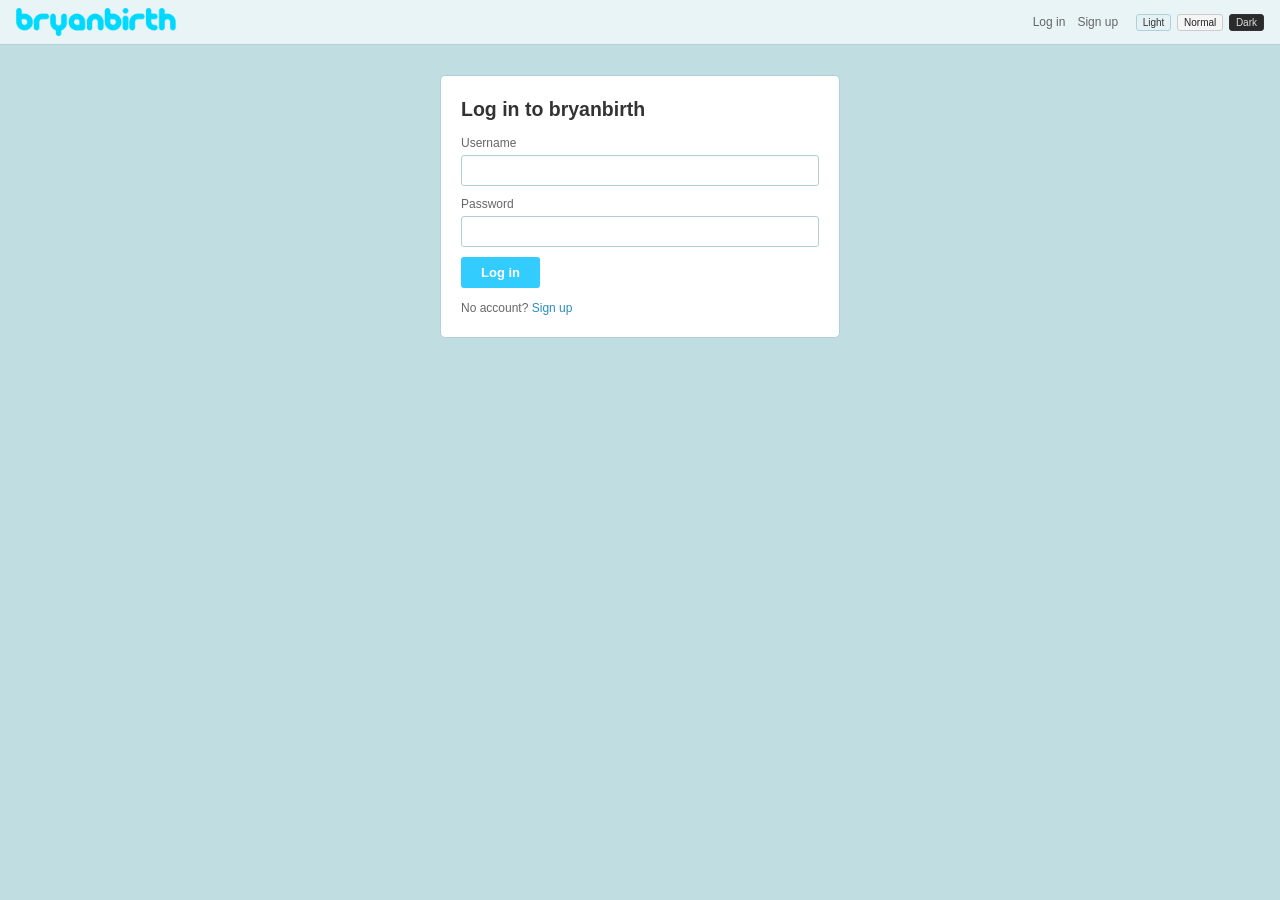
==== settings.html @ 0b926d8b "Add files via upload" ====
<!DOCTYPE html>
<html lang="en"><head><meta charset="UTF-8"><meta name="viewport" content="width=device-width,initial-scale=1"><title>Settings - bryanbirth</title><link rel="stylesheet" href="css/style.css"></head>
<body>
<div id="top"></div>
<div class="form-page">
  <h2>Settings</h2>
  <div id="msg"></div>
  <div id="form"><div class="loading">Loading...</div></div>
</div>
<script src="js/config.js"></script><script src="js/api.js"></script><script src="js/ui.js"></script>
<script>
initTheme();if(checkBanGate())throw 0;
document.getElementById('top').innerHTML=renderTop();bindChrome();
const u=getSession();if(!u)location.href='login.html';
(async()=>{
  const p=await getProfile(u.username);
  document.getElementById('form').innerHTML=`
    <label>Display name</label><input type="text" id="dname" value="${esc(p.display_name||'')}">
    <label>Avatar URL</label><input type="url" id="av" value="${esc(p.avatar_url||'')}">
    <label>Bio</label><input type="text" id="bio" value="${esc(p.bio||'')}">
    <label>Theme</label>
    <p><button type="button" data-theme="light">Light</button>
    <button type="button" data-theme="normal">Normal</button>
    <button type="button" data-theme="dark">Dark</button></p>
    <button type="button" id="save" style="margin-top:10px">Save</button>`;
  document.querySelectorAll('[data-theme]').forEach(b=>b.onclick=()=>applyTheme(b.getAttribute('data-theme')));
  document.getElementById('save').onclick=async()=>{
    try{
      const data={display_name:document.getElementById('dname').value.trim(),avatar_url:document.getElementById('av').value.trim(),bio:document.getElementById('bio').value.trim()};
      await api('profiles?username=eq.'+encodeURIComponent(u.username),{method:'PATCH',body:JSON.stringify(data)});
      setSession({...u,...data});
      document.getElementById('msg').innerHTML='<div class="success">Saved</div>';
    }catch(e){document.getElementById('msg').innerHTML='<div class="error">'+esc(e.message)+'</div>';}
  };
})();
</script>
</body></html>
---- css/style.css ----
*{margin:0;padding:0;box-sizing:border-box}
:root{
  --bg:#c0dde1;--bg2:#fff;--bg3:#e5f2f5;--text:#333;--muted:#666;--border:#b0d0d8;
  --link:#2a8cbe;--accent:#33ccff;--side:#a8d0d8;--top:#e8f4f6;--input:#fff;--danger:#c00;
}
[data-theme="dark"]{
  --bg:#1a1a1a;--bg2:#222;--bg3:#2a2a2a;--text:#ddd;--muted:#888;--border:#333;
  --link:#6ec1ff;--accent:#1da1f2;--side:#1e1e1e;--top:#111;--input:#1a1a1a;--danger:#f66;
}
[data-theme="normal"]{
  --bg:#e8e8e8;--bg2:#fff;--bg3:#f5f5f5;--text:#222;--muted:#555;--border:#ccc;
  --link:#0033cc;--accent:#1da1f2;--side:#ddd;--top:#f0f0f0;--input:#fff;--danger:#c00;
}
body{font-family:Arial,Helvetica,sans-serif;font-size:13px;background:var(--bg);color:var(--text);line-height:1.4;min-height:100vh}
a{color:var(--link);text-decoration:none}a:hover{text-decoration:underline}
.topbar{background:var(--top);border-bottom:1px solid var(--border);padding:8px 16px;display:flex;justify-content:space-between;align-items:center}
.topbar img{height:28px;vertical-align:middle}
.topbar nav a{margin-left:12px;font-size:12px;color:var(--muted)}
.topbar nav a:hover{color:var(--text)}
.theme-btns{margin-left:12px}
.theme-btns button{font-size:10px;padding:2px 6px;margin-left:2px;cursor:pointer;background:var(--bg3);border:1px solid var(--border);color:var(--text);border-radius:3px}
.wrap{max-width:920px;margin:14px auto;padding:0 12px;display:flex;gap:16px}
.main{flex:1;min-width:0}
.side{width:250px;flex-shrink:0}
.box{background:var(--bg2);border:1px solid var(--border);border-radius:5px;margin-bottom:12px;overflow:hidden}
.box-h{background:var(--bg3);padding:8px 12px;font-weight:bold;font-size:13px;border-bottom:1px solid var(--border)}
.box-b{padding:10px 12px}
.compose textarea{width:100%;height:70px;background:var(--input);border:1px solid var(--border);color:var(--text);padding:8px;font-size:13px;resize:vertical;border-radius:3px}
.compose .bar{display:flex;justify-content:space-between;align-items:center;margin-top:8px;flex-wrap:wrap;gap:6px}
.compose .count{font-size:11px;color:var(--muted)}
.compose button.tweet-btn{background:var(--accent);color:#fff;border:none;padding:6px 16px;font-size:12px;font-weight:bold;cursor:pointer;border-radius:12px}
.compose button.tweet-btn:disabled{opacity:.4;cursor:not-allowed}
.compose .media-row{margin-top:6px;font-size:11px;color:var(--muted)}
.compose .media-row input[type=file]{font-size:11px;color:var(--text)}
.tweet{padding:10px 12px;border-bottom:1px solid var(--border);display:flex;gap:10px}
.tweet:hover{background:var(--bg3)}
.tweet .av{width:40px;height:40px;border-radius:4px;object-fit:cover;background:var(--border);flex-shrink:0}
.tweet .body{flex:1;min-width:0}
.tweet .user{font-weight:bold;color:var(--text)}
.tweet .user a{color:var(--text)}
.tweet .meta{font-size:11px;color:var(--muted);margin-left:4px}
.tweet .text{margin-top:4px;color:var(--text);word-wrap:break-word;white-space:pre-wrap}
.tweet .media img,.tweet .media video{max-width:100%;max-height:280px;margin-top:8px;border-radius:4px;border:1px solid var(--border)}
.tweet .actions{margin-top:6px;font-size:11px}
.tweet .actions a,.tweet .actions button{color:var(--muted);margin-right:10px;background:none;border:none;cursor:pointer;font-size:11px;padding:0}
.tweet .actions a:hover,.tweet .actions button:hover{color:var(--link)}
.profile-card{text-align:center}
.profile-card .av{width:64px;height:64px;border-radius:6px;object-fit:cover;margin:8px auto;display:block;background:var(--border)}
.profile-card .name{font-weight:bold;font-size:14px}
.profile-card .stats{font-size:11px;color:var(--muted);margin-top:6px}
.side-links a{display:block;padding:4px 0;font-size:12px}
.search-box input{width:100%;padding:6px;background:var(--input);border:1px solid var(--border);color:var(--text);font-size:12px;border-radius:3px}
.form-page{max-width:400px;margin:30px auto;background:var(--bg2);border:1px solid var(--border);padding:20px;border-radius:5px}
.form-page h2{margin-bottom:12px}
.form-page label{display:block;font-size:12px;margin-bottom:3px;color:var(--muted)}
.form-page input{width:100%;padding:7px;margin-bottom:10px;background:var(--input);border:1px solid var(--border);color:var(--text);font-size:13px;border-radius:3px}
.form-page button{background:var(--accent);color:#fff;border:none;padding:8px 20px;font-size:13px;cursor:pointer;border-radius:3px;font-weight:bold}
.error{background:#3a1515;border:1px solid #a33;color:#f88;padding:8px;margin:8px 0;font-size:12px;border-radius:3px}
[data-theme="light"] .error,[data-theme="normal"] .error{background:#ffe0e0;border-color:#c00;color:#c00}
.success{background:#153a15;border:1px solid #3a3;color:#8f8;padding:8px;margin:8px 0;font-size:12px;border-radius:3px}
[data-theme="light"] .success,[data-theme="normal"] .success{background:#e0ffe0;border-color:#090;color:#090}
.loading{padding:20px;text-align:center;color:var(--muted)}
.ban-screen{max-width:500px;margin:80px auto;text-align:center;padding:30px;background:#1a0000;border:2px solid #a00;border-radius:6px;color:#eee}
.ban-screen h1{color:#f44;font-size:22px;margin-bottom:12px}
.footer{text-align:center;padding:20px;font-size:11px;color:var(--muted)}
.admin-badge{background:#c00;color:#fff;font-size:9px;padding:1px 4px;border-radius:2px;margin-left:4px}
@media(max-width:700px){.wrap{flex-direction:column}.side{width:100%}}
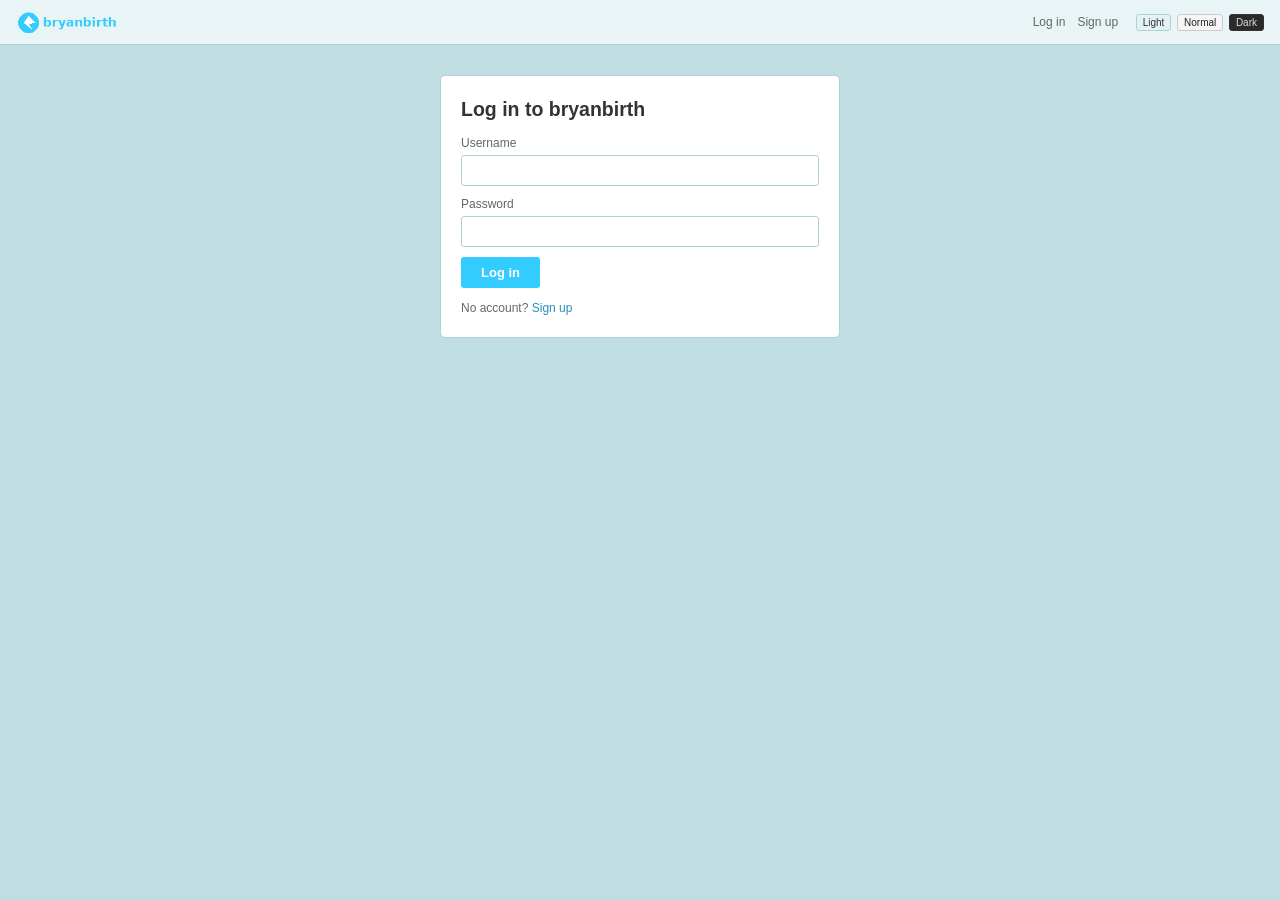
==== commit 3567cb74: "Add files via upload" ====
--- a/settings.html
+++ b/settings.html
@@ -15,8 +15,13 @@
 (async()=>{
   const p=await getProfile(u.username);
   document.getElementById('form').innerHTML=`
+    <div style="text-align:center;margin-bottom:12px">
+      <img id="avprev" class="av" src="${esc(p.avatar_url||'https://via.placeholder.com/64')}" alt="" style="width:72px;height:72px;border-radius:6px;object-fit:cover">
+    </div>
     <label>Display name</label><input type="text" id="dname" value="${esc(p.display_name||'')}">
-    <label>Avatar URL</label><input type="url" id="av" value="${esc(p.avatar_url||'')}">
+    <label>Change Profile Picture (upload)</label>
+    <input type="file" id="avfile" accept="image/*">
+    <label>Or Avatar URL</label><input type="url" id="av" value="${esc(p.avatar_url||'')}">
     <label>Bio</label><input type="text" id="bio" value="${esc(p.bio||'')}">
     <label>Theme</label>
     <p><button type="button" data-theme="light">Light</button>
@@ -24,9 +29,17 @@
     <button type="button" data-theme="dark">Dark</button></p>
     <button type="button" id="save" style="margin-top:10px">Save</button>`;
   document.querySelectorAll('[data-theme]').forEach(b=>b.onclick=()=>applyTheme(b.getAttribute('data-theme')));
+  document.getElementById('av').oninput=function(){if(this.value)document.getElementById('avprev').src=this.value;};
+  document.getElementById('avfile').onchange=function(){
+    const f=this.files[0];if(!f)return;
+    const r=new FileReader();r.onload=()=>{document.getElementById('avprev').src=r.result;};r.readAsDataURL(f);
+  };
   document.getElementById('save').onclick=async()=>{
     try{
-      const data={display_name:document.getElementById('dname').value.trim(),avatar_url:document.getElementById('av').value.trim(),bio:document.getElementById('bio').value.trim()};
+      let avatar=document.getElementById('av').value.trim();
+      const f=document.getElementById('avfile').files[0];
+      if(f)avatar=await fileToDataUrl(f,2);
+      const data={display_name:document.getElementById('dname').value.trim(),avatar_url:avatar,bio:document.getElementById('bio').value.trim()};
       await api('profiles?username=eq.'+encodeURIComponent(u.username),{method:'PATCH',body:JSON.stringify(data)});
       setSession({...u,...data});
       document.getElementById('msg').innerHTML='<div class="success">Saved</div>';
